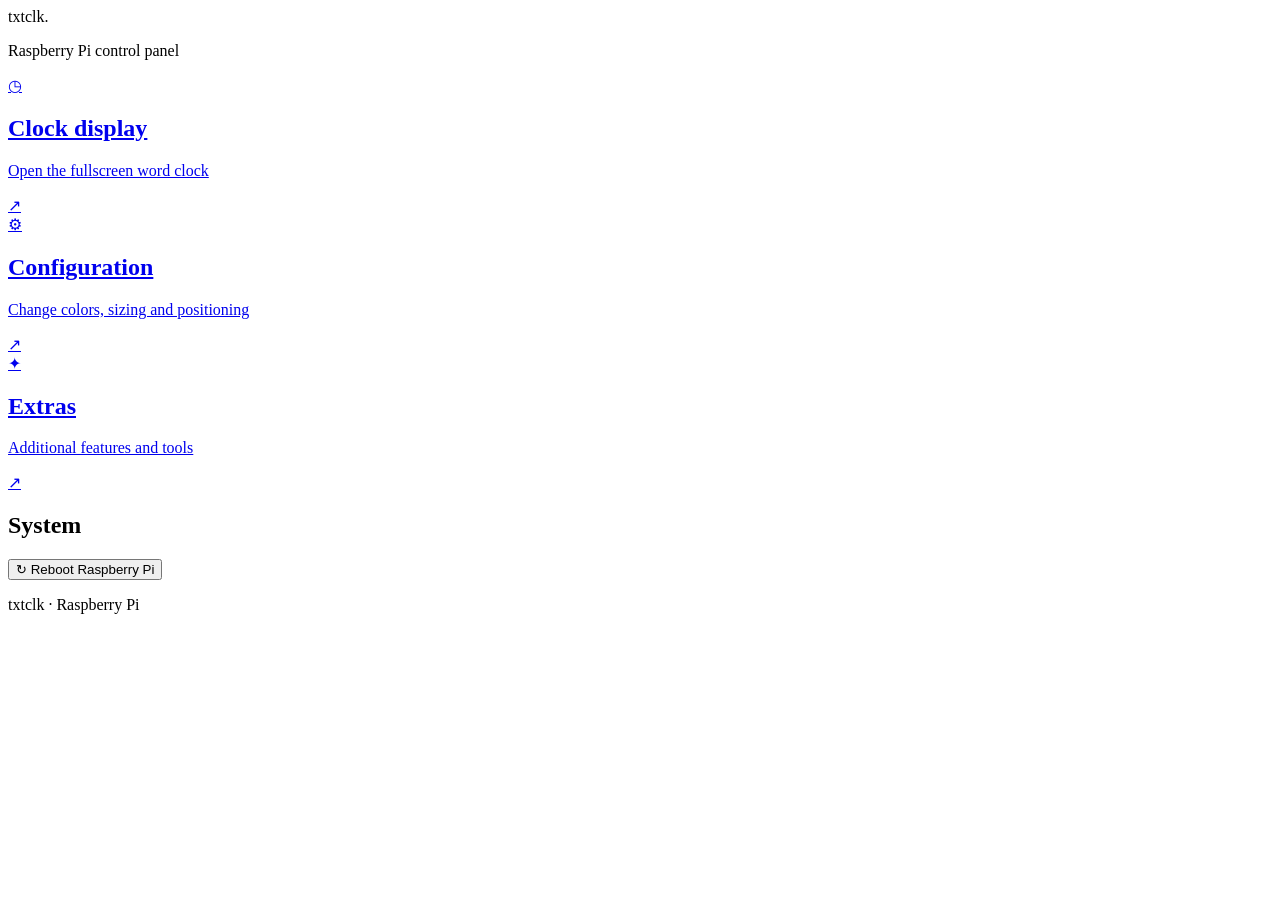
==== src/txtclk/web/index.html @ a0792604 "WIP: Adding web-controls" ====
<!DOCTYPE html>
<html lang="en">
<head>
    <meta charset="UTF-8">
    <meta name="viewport" content="width=device-width, initial-scale=1.0">
    <title>txtclk</title>
    <link rel="stylesheet" href="/static/style.css">
</head>
<body class="home-page">

    <main class="home-shell">
        <header class="home-header">
            <div class="home-logo">txtclk<span>.</span></div>
            <p>Raspberry Pi control panel</p>
        </header>

        <section class="home-menu">
            <a href="/display" class="home-card">
                <div class="home-card-icon">◷</div>
                <div>
                    <h2>Clock display</h2>
                    <p>Open the fullscreen word clock</p>
                </div>
                <span class="home-arrow">↗</span>
            </a>

            <a href="/config" class="home-card">
                <div class="home-card-icon">⚙</div>
                <div>
                    <h2>Configuration</h2>
                    <p>Change colors, sizing and positioning</p>
                </div>
                <span class="home-arrow">↗</span>
            </a>

            <a href="/extras" class="home-card">
                <div class="home-card-icon">✦</div>
                <div>
                    <h2>Extras</h2>
                    <p>Additional features and tools</p>
                </div>
                <span class="home-arrow">↗</span>
            </a>
        </section>

        <section class="system-section">
            <h2>System</h2>

            <button id="reboot-button" class="reboot-button">
                <span>↻</span>
                Reboot Raspberry Pi
            </button>

            <p id="reboot-status" role="status"></p>
        </section>

        <footer class="home-footer">
            txtclk · Raspberry Pi
        </footer>
    </main>

    <script src="/static/index.js"></script>
</body>
</html>
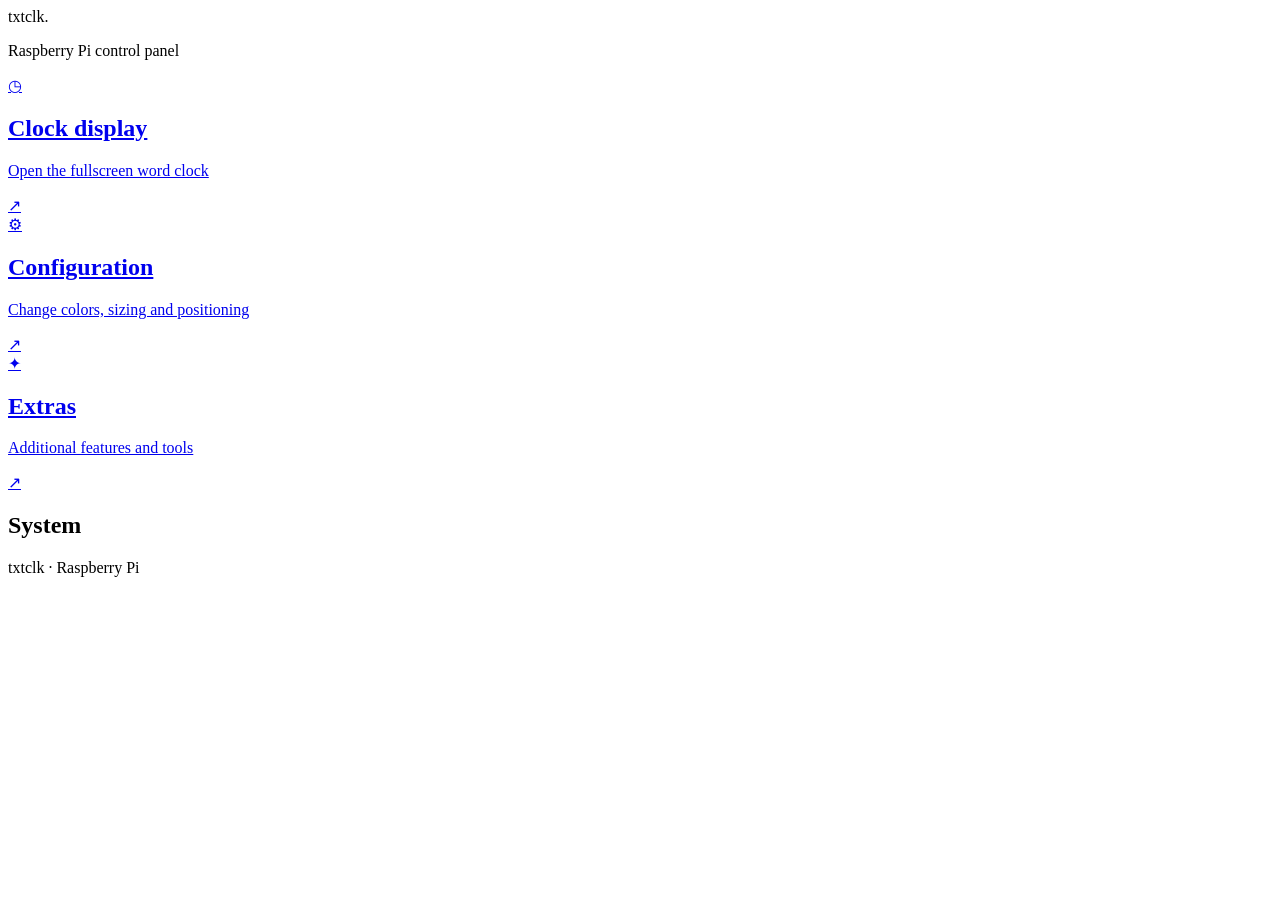
==== commit f4e51fb0: "Removed reboot, now hides mouse cursor" ====
--- a/src/txtclk/web/index.html
+++ b/src/txtclk/web/index.html
@@ -47,10 +47,6 @@
         <section class="system-section">
             <h2>System</h2>
 
-            <button id="reboot-button" class="reboot-button">
-                <span>↻</span>
-                Reboot Raspberry Pi
-            </button>
 
             <p id="reboot-status" role="status"></p>
         </section>
@@ -60,6 +56,5 @@
         </footer>
     </main>
 
-    <script src="/static/index.js"></script>
 </body>
 </html>
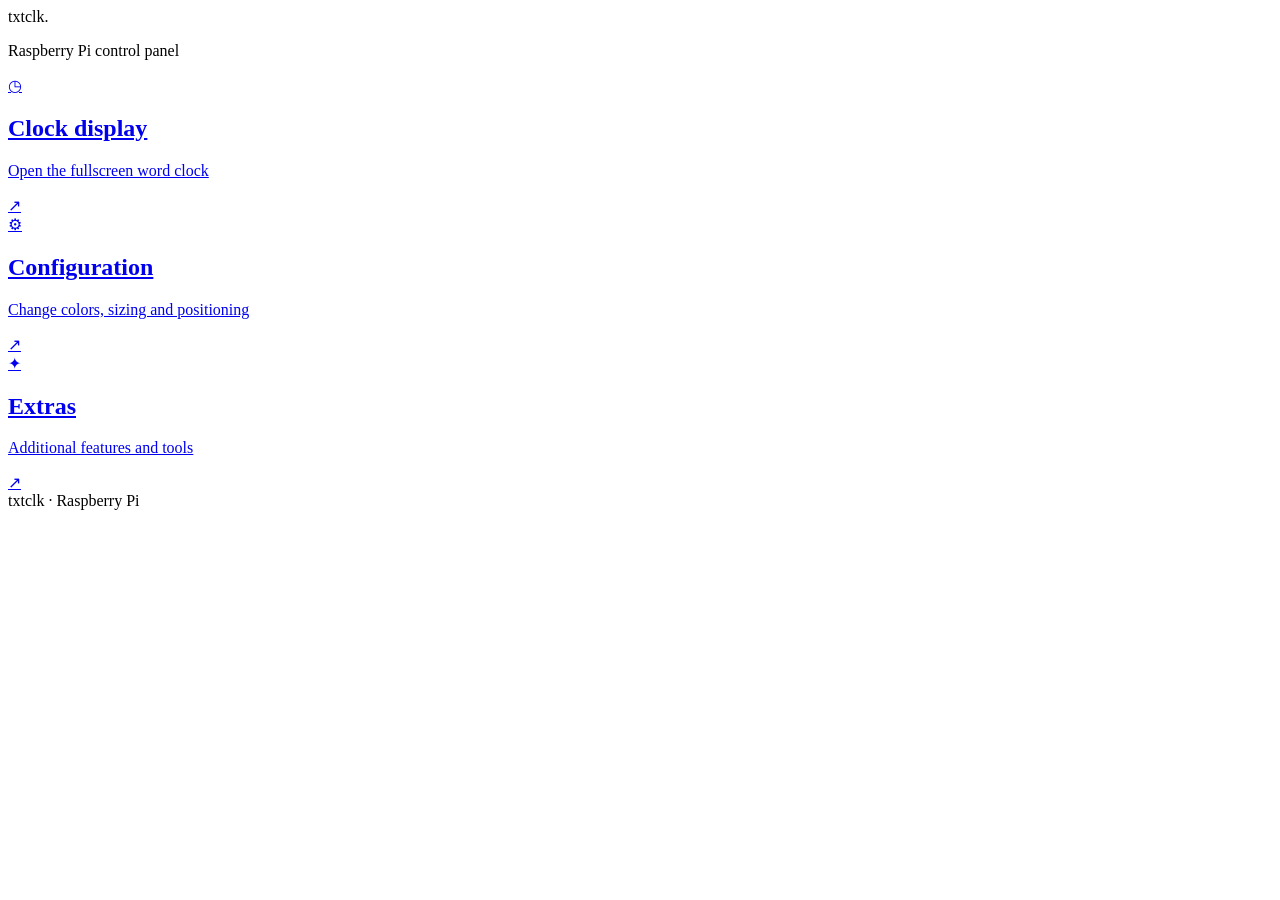
==== commit daceda93: "Refactoring" ====
--- a/src/txtclk/web/index.html
+++ b/src/txtclk/web/index.html
@@ -44,13 +44,6 @@
             </a>
         </section>
 
-        <section class="system-section">
-            <h2>System</h2>
-
-
-            <p id="reboot-status" role="status"></p>
-        </section>
-
         <footer class="home-footer">
             txtclk · Raspberry Pi
         </footer>
